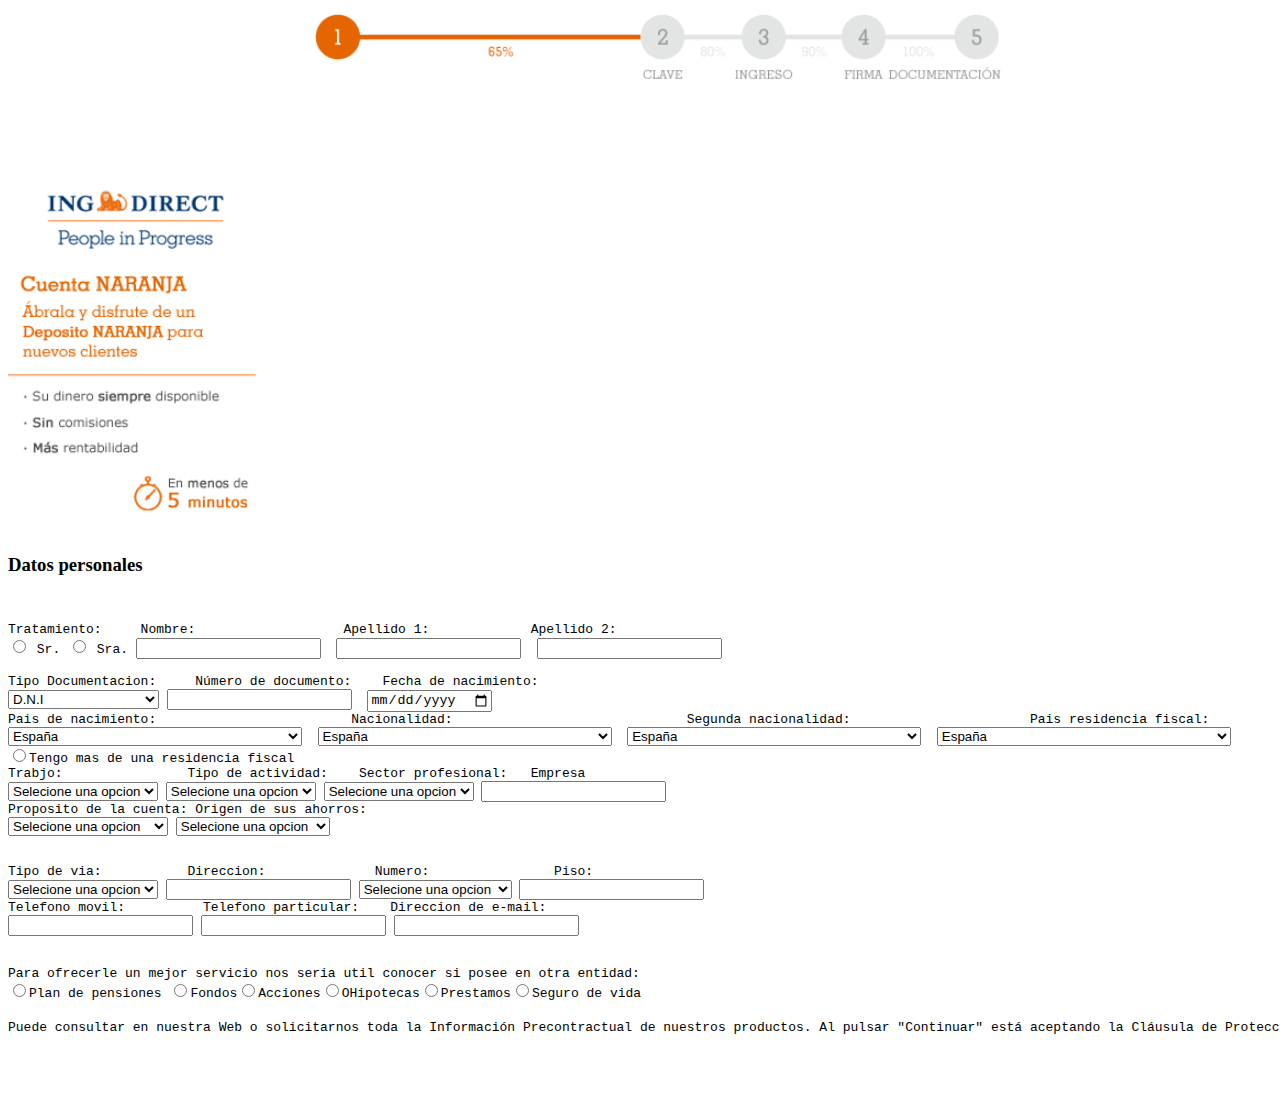
==== index.html @ 744a2631 "Sin css acabada" ====
<!DOCTYPE html>
<html lang="es">
<head>
    <meta charset="UTF-8">
    <meta name="viewport" content="width=device-width, initial-scale=1.0">
    <meta http-equiv="X-UA-Compatible" content="ie=edge">
    <title>ING Direct</title>
</head>
<body>
    <header>
        <center><img src="img\header.PNG" alt="Progreso de pasos"></center>
    </header>
    <nav>
       <a href="https://www.ing.es/"> <img src="img\nav.PNG" alt="Informacion ING"></a>
    </nav>
    <main>
        <h3>Datos personales</h3>
        <pre>
        <p>Tratamiento:     Nombre:                   Apellido 1:             Apellido 2: 
<input type="radio" name="hm" value="h" required> Sr. <input type="radio" name="hm" value="m"> Sra. <input type="text" name="nombre" required>  <input type="text" name="apellido1" required>  <input type="text" name="apellido2" required>
     
Tipo Documentacion:     Número de documento:    Fecha de nacimiento:
<select name="menu" required>
<option value="0">D.N.I</option>
<option value="1">Tarj. Residencia/N.I.E</option>
</select> <input type="number" name="numero" required>  <input type="date" name="fecha" required>
Pais de nacimiento:                         Nacionalidad:                              Segunda nacionalidad:                       Pais residencia fiscal:
<select name="pais de nacimiento">
        <option value="AFG">Afganistán</option>                        
        <option value="ALB">Albania</option>                        
        <option value="DEU">Alemania</option>                        
        <option value="AND">Andorra</option>                        
        <option value="AGO">Angola</option>                        
        <option value="AIA">Anguila</option>                        
        <option value="ATA">Antártida</option>                        
        <option value="ATG">Antigua y Barbuda</option>                        
        <option value="SAU">Arabia Saudita</option>                        
        <option value="DZA">Argelia</option>                        
        <option value="ARG">Argentina</option>                        
        <option value="ARM">Armenia</option>                        
        <option value="ABW">Aruba</option>                        
        <option value="AUS">Australia</option>                        
        <option value="AUT">Austria</option>                        
        <option value="AZE">Azerbaiyán</option>                        
        <option value="BHS">Bahamas</option>                        
        <option value="BGD">Bangladés</option>                        
        <option value="BRB">Barbados</option>                        
        <option value="BHR">Baréin</option>                        
        <option value="BEL">Bélgica</option>                        
        <option value="BLZ">Belice</option>                        
        <option value="BEN">Benín</option>                        
        <option value="BMU">Bermudas</option>                        
        <option value="BLR">Bielorrusia</option>                        
        <option value="BOL">Bolivia</option>                        
        <option value="BES">Bonaire</option>                        
        <option value="BIH">Bosnia y Herzegovina</option>                        
        <option value="BWA">Botsuana</option>                        
        <option value="BRA">Brasil</option>                        
        <option value="BRN">Brunéi Darussalam</option>                        
        <option value="BGR">Bulgaria</option>                        
        <option value="BFA">Burkina Faso</option>                        
        <option value="BDI">Burundi</option>                        
        <option value="BTN">Bután</option>                        
        <option value="CPV">Cabo Verde</option>                        
        <option value="KHM">Camboya</option>                        
        <option value="CMR">Camerún</option>                        
        <option value="CAN">Canadá</option>                        
        <option value="QAT">Catar</option>                        
        <option value="TCD">Chad</option>                        
        <option value="CHL">Chile</option>                        
        <option value="CHN">China</option>                        
        <option value="CYP">Chipre</option>                        
        <option value="COL">Colombia</option>                        
        <option value="COM">Comoras</option>                        
        <option value="COG">Congo</option>                        
        <option value="KOR">Corea</option>                        
        <option value="CIV">Costa de Marfil</option>                        
        <option value="CRI">Costa Rica</option>                        
        <option value="HRV">Croacia</option>                        
        <option value="CUB">Cuba</option>                        
        <option value="CUW">Curaçao</option>                        
        <option value="DNK">Dinamarca</option>                        
        <option value="DMA">Dominica</option>                        
        <option value="ECU">Ecuador</option>                        
        <option value="EGY">Egipto</option>                        
        <option value="SLV">El Salvador</option>                        
        <option value="ARE">Emiratos Árabes Unidos</option>                        
        <option value="ERI">Eritrea</option>                        
        <option value="SVK">Eslovaquia</option>                        
        <option value="SVN">Eslovenia</option>                        
        <option value="ESP" selected>España</option>                        
        <option value="USA">Estados Unidos</option>                        
        <option value="EST">Estonia</option>                        
        <option value="ETH">Etiopía</option>                        
        <option value="PHL">Filipinas</option>                        
        <option value="FIN">Finlandia</option>                        
        <option value="FJI">Fiyi</option>                        
        <option value="FRA">Francia</option>                        
        <option value="GAB">Gabón</option>                        
        <option value="GMB">Gambia</option>                        
        <option value="GEO">Georgia</option>                        
        <option value="SGS">Georgia del sur y las islas sandwich del sur</option>                        
        <option value="GHA">Ghana</option>                        
        <option value="GIB">Gibraltar</option>                        
        <option value="GRD">Granada</option>                        
        <option value="GRC">Grecia</option>                        
        <option value="GRL">Groenlandia</option>                        
        <option value="GLP">Guadalupe</option>                        
        <option value="GUM">Guam</option>                        
        <option value="GTM">Guatemala</option>                        
        <option value="GUF">Guayana Francesa</option>                        
        <option value="GGY">Guernsey</option>                        
        <option value="GIN">Guinea</option>                        
        <option value="GNB">Guinea-Bisáu</option>                        
        <option value="GNQ">Guinea Ecuatorial</option>                        
        <option value="GUY">Guyana</option>                        
        <option value="HTI">Haití</option>                        
        <option value="HND">Honduras</option>                        
        <option value="HKG">Hong Kong</option>                        
        <option value="HUN">Hungría</option>                        
        <option value="IND">India</option>                        
        <option value="IDN">Indonesia</option>                        
        <option value="IRQ">Irak</option>                        
        <option value="IRN">Irán</option>                        
        <option value="IRL">Irlanda</option>                        
        <option value="BVT">Isla Bouvet</option>                        
        <option value="IMN">Isla de Man</option>                        
        <option value="CXR">Isla de Navidad</option>                        
        <option value="HMD">Isla Heard e Islas McDonald</option>                        
        <option value="ISL">Islandia</option>                        
        <option value="NFK">Isla Norfolk</option>                        
        <option value="CYM">Islas Caimán</option>                        
        <option value="CCK">Islas Cocos</option>                        
        <option value="COK">Islas Cook</option>                        
        <option value="UMI">Islas de Ultramar Menores de Estados Unidos</option>                        
        <option value="FRO">Islas Feroe</option>                        
        <option value="FLK">Islas Malvinas</option>                        
        <option value="MNP">Islas Marianas del Norte</option>                        
        <option value="MHL">Islas Marshall</option>                        
        <option value="SLB">Islas Salomón</option>                        
        <option value="TCA">Islas Turcas y Caicos</option>                        
        <option value="VIR">Islas Vírgenes</option>                        
        <option value="ISR">Israel</option>                        
        <option value="ITA">Italia</option>                        
        <option value="JAM">Jamaica</option>                        
        <option value="JPN">Japón</option>                        
        <option value="JEY">Jersey</option>                        
        <option value="JOR">Jordania</option>                        
        <option value="KAZ">Kazajistán</option>                        
        <option value="KEN">Kenia</option>                        
        <option value="KGZ">Kirguistán</option>                        
        <option value="KIR">Kiribati</option>                        
        <option value="KWT">Kuwait</option>                        
        <option value="LAO">Lao</option>                        
        <option value="LSO">Lesoto</option>                        
        <option value="LVA">Letonia</option>                        
        <option value="LBN">Líbano</option>                        
        <option value="LBR">Liberia</option>                        
        <option value="LBY">Libia</option>                        
        <option value="LIE">Liechtenstein</option>                        
        <option value="LTU">Lituania</option>                        
        <option value="LUX">Luxemburgo</option>                        
        <option value="MAC">Macao</option>                        
        <option value="MKD">Macedonia</option>                        
        <option value="MDG">Madagascar</option>                        
        <option value="MYS">Malasia</option>                        
        <option value="MWI">Malaui</option>                        
        <option value="MDV">Maldivas</option>                        
        <option value="MLI">Malí</option>                        
        <option value="MLT">Malta</option>                        
        <option value="MAR">Marruecos</option>                        
        <option value="MTQ">Martinica</option>                        
        <option value="MUS">Mauricio</option>                        
        <option value="MRT">Mauritania</option>                        
        <option value="MYT">Mayotte</option>                        
        <option value="MEX">México</option>                        
        <option value="FSM">Micronesia</option>                        
        <option value="MDA">Moldavia</option>                        
        <option value="MCO">Mónaco</option>                        
        <option value="MNG">Mongolia</option>                        
        <option value="MNE">Montenegro</option>                        
        <option value="MSR">Montserrat</option>                        
        <option value="MOZ">Mozambique</option>                        
        <option value="MMR">Myanmar</option>                        
        <option value="NAM">Namibia</option>                        
        <option value="NRU">Nauru</option>                        
        <option value="NPL">Nepal</option>                        
        <option value="NIC">Nicaragua</option>                        
        <option value="NER">Níger</option>                        
        <option value="NGA">Nigeria</option>                        
        <option value="NIU">Niue</option>                        
        <option value="NOR">Noruega</option>                        
        <option value="NCL">Nueva Caledonia</option>                        
        <option value="NZL">Nueva Zelanda</option>                        
        <option value="OMN">Omán</option>                        
        <option value="NLD">Países Bajos</option>                        
        <option value="PAK">Pakistán</option>                        
        <option value="PLW">Palaos</option>                        
        <option value="PSE">Palestina, Estado de</option>                        
        <option value="PAN">Panamá</option>                        
        <option value="PNG">Papúa Nueva Guinea</option>                        
        <option value="PRY">Paraguay</option>                        
        <option value="PER">Perú</option>                        
        <option value="PCN">Pitcairn</option>                        
        <option value="PYF">Polinesia Francesa</option>                        
        <option value="POL">Polonia</option>                        
        <option value="PRT">Portugal</option>                        
        <option value="PRI">Puerto Rico</option>                        
        <option value="GBR">Reino Unido</option>                        
        <option value="CAF">República Centroafricana</option>                        
        <option value="CZE">República Checa</option>                        
        <option value="DOM">República Dominicana</option>                        
        <option value="REU">Reunión</option>                        
        <option value="RWA">Ruanda</option>                        
        <option value="ROU">Rumania</option>                        
        <option value="RUS">Rusia</option>                        
        <option value="ESH">Sahara Occidental</option>                        
        <option value="WSM">Samoa</option>                        
        <option value="ASM">Samoa Americana</option>                        
        <option value="BLM">San Bartolomé</option>                        
        <option value="KNA">San Cristóbal y Nieves</option>                        
        <option value="SMR">San Marino</option>                        
        <option value="MAF">San Martín</option>                        
        <option value="SPM">San Pedro y Miquelón</option>                        
        <option value="SHN">Santa Helena</option>                        
        <option value="LCA">Santa Lucía</option>                        
        <option value="STP">Santo Tomé y Príncipe</option>                        
        <option value="VCT">San Vicente y las Granadinas</option>                        
        <option value="SEN">Senegal</option>                        
        <option value="SRB">Serbia</option>                        
        <option value="SYC">Seychelles</option>                        
        <option value="SLE">Sierra leona</option>                        
        <option value="SGP">Singapur</option>                        
        <option value="SXM">Sint Maarten</option>                        
        <option value="SYR">Siria</option>                        
        <option value="SOM">Somalia</option>                        
        <option value="LKA">Sri Lanka</option>                        
        <option value="SWZ">Suazilandia</option>                        
        <option value="ZAF">Sudáfrica</option>                        
        <option value="SDN">Sudán</option>                        
        <option value="SSD">Sudán del Sur</option>                        
        <option value="SWE">Suecia</option>                        
        <option value="CHE">Suiza</option>                        
        <option value="SUR">Surinam</option>                        
        <option value="SJM">Svalbard y Jan Mayen</option>                        
        <option value="THA">Tailandia</option>                        
        <option value="TWN">Taiwán</option>                        
        <option value="TZA">Tanzania</option>                        
        <option value="TJK">Tayikistán</option>                        
        <option value="IOT">Territorio Británico del Océano Índico</option>                        
        <option value="ATF">Territorios Australes Franceses</option>                        
        <option value="TLS">Timor-Leste</option>                        
        <option value="TGO">Togo</option>                        
        <option value="TKL">Tokelau</option>                        
        <option value="TON">Tonga</option>                        
        <option value="TTO">Trinidad y Tobago</option>                        
        <option value="TUN">Túnez</option>                        
        <option value="TKM">Turkmenistán</option>                        
        <option value="TUR">Turquía</option>                        
        <option value="TUV">Tuvalu</option>                        
        <option value="UKR">Ucrania</option>                        
        <option value="UGA">Uganda</option>                        
        <option value="URY">Uruguay</option>                        
        <option value="UZB">Uzbekistán</option>                        
        <option value="VUT">Vanuatu</option>                        
        <option value="VEN">Venezuela</option>                        
        <option value="VNM">Vietnam</option>                        
        <option value="WLF">Wallis y Futuna</option>                        
        <option value="YEM">Yemen</option>                        
        <option value="DJI">Yibuti</option>                        
        <option value="ZMB">Zambia</option>                        
        <option value="ZWE">Zimbabue</option>                  
      </select>  <select name="nacionalidad">
            <option value="">Seleccioná un pais</option>
            <option value="AFG">Afganistán</option>                        
            <option value="ALB">Albania</option>                        
            <option value="DEU">Alemania</option>                        
            <option value="AND">Andorra</option>                        
            <option value="AGO">Angola</option>                        
            <option value="AIA">Anguila</option>                        
            <option value="ATA">Antártida</option>                        
            <option value="ATG">Antigua y Barbuda</option>                        
            <option value="SAU">Arabia Saudita</option>                        
            <option value="DZA">Argelia</option>                        
            <option value="ARG">Argentina</option>                        
            <option value="ARM">Armenia</option>                        
            <option value="ABW">Aruba</option>                        
            <option value="AUS">Australia</option>                        
            <option value="AUT">Austria</option>                        
            <option value="AZE">Azerbaiyán</option>                        
            <option value="BHS">Bahamas</option>                        
            <option value="BGD">Bangladés</option>                        
            <option value="BRB">Barbados</option>                        
            <option value="BHR">Baréin</option>                        
            <option value="BEL">Bélgica</option>                        
            <option value="BLZ">Belice</option>                        
            <option value="BEN">Benín</option>                        
            <option value="BMU">Bermudas</option>                        
            <option value="BLR">Bielorrusia</option>                        
            <option value="BOL">Bolivia</option>                        
            <option value="BES">Bonaire</option>                        
            <option value="BIH">Bosnia y Herzegovina</option>                        
            <option value="BWA">Botsuana</option>                        
            <option value="BRA">Brasil</option>                        
            <option value="BRN">Brunéi Darussalam</option>                        
            <option value="BGR">Bulgaria</option>                        
            <option value="BFA">Burkina Faso</option>                        
            <option value="BDI">Burundi</option>                        
            <option value="BTN">Bután</option>                        
            <option value="CPV">Cabo Verde</option>                        
            <option value="KHM">Camboya</option>                        
            <option value="CMR">Camerún</option>                        
            <option value="CAN">Canadá</option>                        
            <option value="QAT">Catar</option>                        
            <option value="TCD">Chad</option>                        
            <option value="CHL">Chile</option>                        
            <option value="CHN">China</option>                        
            <option value="CYP">Chipre</option>                        
            <option value="COL">Colombia</option>                        
            <option value="COM">Comoras</option>                        
            <option value="COG">Congo</option>                        
            <option value="KOR">Corea</option>                        
            <option value="CIV">Costa de Marfil</option>                        
            <option value="CRI">Costa Rica</option>                        
            <option value="HRV">Croacia</option>                        
            <option value="CUB">Cuba</option>                        
            <option value="CUW">Curaçao</option>                        
            <option value="DNK">Dinamarca</option>                        
            <option value="DMA">Dominica</option>                        
            <option value="ECU">Ecuador</option>                        
            <option value="EGY">Egipto</option>                        
            <option value="SLV">El Salvador</option>                        
            <option value="ARE">Emiratos Árabes Unidos</option>                        
            <option value="ERI">Eritrea</option>                        
            <option value="SVK">Eslovaquia</option>                        
            <option value="SVN">Eslovenia</option>                        
            <option value="ESP" selected>España</option>                        
            <option value="USA">Estados Unidos</option>                        
            <option value="EST">Estonia</option>                        
            <option value="ETH">Etiopía</option>                        
            <option value="PHL">Filipinas</option>                        
            <option value="FIN">Finlandia</option>                        
            <option value="FJI">Fiyi</option>                        
            <option value="FRA">Francia</option>                        
            <option value="GAB">Gabón</option>                        
            <option value="GMB">Gambia</option>                        
            <option value="GEO">Georgia</option>                        
            <option value="SGS">Georgia del sur y las islas sandwich del sur</option>                        
            <option value="GHA">Ghana</option>                        
            <option value="GIB">Gibraltar</option>                        
            <option value="GRD">Granada</option>                        
            <option value="GRC">Grecia</option>                        
            <option value="GRL">Groenlandia</option>                        
            <option value="GLP">Guadalupe</option>                        
            <option value="GUM">Guam</option>                        
            <option value="GTM">Guatemala</option>                        
            <option value="GUF">Guayana Francesa</option>                        
            <option value="GGY">Guernsey</option>                        
            <option value="GIN">Guinea</option>                        
            <option value="GNB">Guinea-Bisáu</option>                        
            <option value="GNQ">Guinea Ecuatorial</option>                        
            <option value="GUY">Guyana</option>                        
            <option value="HTI">Haití</option>                        
            <option value="HND">Honduras</option>                        
            <option value="HKG">Hong Kong</option>                        
            <option value="HUN">Hungría</option>                        
            <option value="IND">India</option>                        
            <option value="IDN">Indonesia</option>                        
            <option value="IRQ">Irak</option>                        
            <option value="IRN">Irán</option>                        
            <option value="IRL">Irlanda</option>                        
            <option value="BVT">Isla Bouvet</option>                        
            <option value="IMN">Isla de Man</option>                        
            <option value="CXR">Isla de Navidad</option>                        
            <option value="HMD">Isla Heard e Islas McDonald</option>                        
            <option value="ISL">Islandia</option>                        
            <option value="NFK">Isla Norfolk</option>                        
            <option value="CYM">Islas Caimán</option>                        
            <option value="CCK">Islas Cocos</option>                        
            <option value="COK">Islas Cook</option>                        
            <option value="UMI">Islas de Ultramar Menores de Estados Unidos</option>                        
            <option value="FRO">Islas Feroe</option>                        
            <option value="FLK">Islas Malvinas</option>                        
            <option value="MNP">Islas Marianas del Norte</option>                        
            <option value="MHL">Islas Marshall</option>                        
            <option value="SLB">Islas Salomón</option>                        
            <option value="TCA">Islas Turcas y Caicos</option>                        
            <option value="VIR">Islas Vírgenes</option>                        
            <option value="ISR">Israel</option>                        
            <option value="ITA">Italia</option>                        
            <option value="JAM">Jamaica</option>                        
            <option value="JPN">Japón</option>                        
            <option value="JEY">Jersey</option>                        
            <option value="JOR">Jordania</option>                        
            <option value="KAZ">Kazajistán</option>                        
            <option value="KEN">Kenia</option>                        
            <option value="KGZ">Kirguistán</option>                        
            <option value="KIR">Kiribati</option>                        
            <option value="KWT">Kuwait</option>                        
            <option value="LAO">Lao</option>                        
            <option value="LSO">Lesoto</option>                        
            <option value="LVA">Letonia</option>                        
            <option value="LBN">Líbano</option>                        
            <option value="LBR">Liberia</option>                        
            <option value="LBY">Libia</option>                        
            <option value="LIE">Liechtenstein</option>                        
            <option value="LTU">Lituania</option>                        
            <option value="LUX">Luxemburgo</option>                        
            <option value="MAC">Macao</option>                        
            <option value="MKD">Macedonia</option>                        
            <option value="MDG">Madagascar</option>                        
            <option value="MYS">Malasia</option>                        
            <option value="MWI">Malaui</option>                        
            <option value="MDV">Maldivas</option>                        
            <option value="MLI">Malí</option>                        
            <option value="MLT">Malta</option>                        
            <option value="MAR">Marruecos</option>                        
            <option value="MTQ">Martinica</option>                        
            <option value="MUS">Mauricio</option>                        
            <option value="MRT">Mauritania</option>                        
            <option value="MYT">Mayotte</option>                        
            <option value="MEX">México</option>                        
            <option value="FSM">Micronesia</option>                        
            <option value="MDA">Moldavia</option>                        
            <option value="MCO">Mónaco</option>                        
            <option value="MNG">Mongolia</option>                        
            <option value="MNE">Montenegro</option>                        
            <option value="MSR">Montserrat</option>                        
            <option value="MOZ">Mozambique</option>                        
            <option value="MMR">Myanmar</option>                        
            <option value="NAM">Namibia</option>                        
            <option value="NRU">Nauru</option>                        
            <option value="NPL">Nepal</option>                        
            <option value="NIC">Nicaragua</option>                        
            <option value="NER">Níger</option>                        
            <option value="NGA">Nigeria</option>                        
            <option value="NIU">Niue</option>                        
            <option value="NOR">Noruega</option>                        
            <option value="NCL">Nueva Caledonia</option>                        
            <option value="NZL">Nueva Zelanda</option>                        
            <option value="OMN">Omán</option>                        
            <option value="NLD">Países Bajos</option>                        
            <option value="PAK">Pakistán</option>                        
            <option value="PLW">Palaos</option>                        
            <option value="PSE">Palestina, Estado de</option>                        
            <option value="PAN">Panamá</option>                        
            <option value="PNG">Papúa Nueva Guinea</option>                        
            <option value="PRY">Paraguay</option>                        
            <option value="PER">Perú</option>                        
            <option value="PCN">Pitcairn</option>                        
            <option value="PYF">Polinesia Francesa</option>                        
            <option value="POL">Polonia</option>                        
            <option value="PRT">Portugal</option>                        
            <option value="PRI">Puerto Rico</option>                        
            <option value="GBR">Reino Unido</option>                        
            <option value="CAF">República Centroafricana</option>                        
            <option value="CZE">República Checa</option>                        
            <option value="DOM">República Dominicana</option>                        
            <option value="REU">Reunión</option>                        
            <option value="RWA">Ruanda</option>                        
            <option value="ROU">Rumania</option>                        
            <option value="RUS">Rusia</option>                        
            <option value="ESH">Sahara Occidental</option>                        
            <option value="WSM">Samoa</option>                        
            <option value="ASM">Samoa Americana</option>                        
            <option value="BLM">San Bartolomé</option>                        
            <option value="KNA">San Cristóbal y Nieves</option>                        
            <option value="SMR">San Marino</option>                        
            <option value="MAF">San Martín</option>                        
            <option value="SPM">San Pedro y Miquelón</option>                        
            <option value="SHN">Santa Helena</option>                        
            <option value="LCA">Santa Lucía</option>                        
            <option value="STP">Santo Tomé y Príncipe</option>                        
            <option value="VCT">San Vicente y las Granadinas</option>                        
            <option value="SEN">Senegal</option>                        
            <option value="SRB">Serbia</option>                        
            <option value="SYC">Seychelles</option>                        
            <option value="SLE">Sierra leona</option>                        
            <option value="SGP">Singapur</option>                        
            <option value="SXM">Sint Maarten</option>                        
            <option value="SYR">Siria</option>                        
            <option value="SOM">Somalia</option>                        
            <option value="LKA">Sri Lanka</option>                        
            <option value="SWZ">Suazilandia</option>                        
            <option value="ZAF">Sudáfrica</option>                        
            <option value="SDN">Sudán</option>                        
            <option value="SSD">Sudán del Sur</option>                        
            <option value="SWE">Suecia</option>                        
            <option value="CHE">Suiza</option>                        
            <option value="SUR">Surinam</option>                        
            <option value="SJM">Svalbard y Jan Mayen</option>                        
            <option value="THA">Tailandia</option>                        
            <option value="TWN">Taiwán</option>                        
            <option value="TZA">Tanzania</option>                        
            <option value="TJK">Tayikistán</option>                        
            <option value="IOT">Territorio Británico del Océano Índico</option>                        
            <option value="ATF">Territorios Australes Franceses</option>                        
            <option value="TLS">Timor-Leste</option>                        
            <option value="TGO">Togo</option>                        
            <option value="TKL">Tokelau</option>                        
            <option value="TON">Tonga</option>                        
            <option value="TTO">Trinidad y Tobago</option>                        
            <option value="TUN">Túnez</option>                        
            <option value="TKM">Turkmenistán</option>                        
            <option value="TUR">Turquía</option>                        
            <option value="TUV">Tuvalu</option>                        
            <option value="UKR">Ucrania</option>                        
            <option value="UGA">Uganda</option>                        
            <option value="URY">Uruguay</option>                        
            <option value="UZB">Uzbekistán</option>                        
            <option value="VUT">Vanuatu</option>                        
            <option value="VEN">Venezuela</option>                        
            <option value="VNM">Vietnam</option>                        
            <option value="WLF">Wallis y Futuna</option>                        
            <option value="YEM">Yemen</option>                        
            <option value="DJI">Yibuti</option>                        
            <option value="ZMB">Zambia</option>                        
            <option value="ZWE">Zimbabue</option>                  
          </select>  <select name="2nacionalidad">
                <option value="">Seleccioná un pais</option>
                <option value="AFG">Afganistán</option>                        
                <option value="ALB">Albania</option>                        
                <option value="DEU">Alemania</option>                        
                <option value="AND">Andorra</option>                        
                <option value="AGO">Angola</option>                        
                <option value="AIA">Anguila</option>                        
                <option value="ATA">Antártida</option>                        
                <option value="ATG">Antigua y Barbuda</option>                        
                <option value="SAU">Arabia Saudita</option>                        
                <option value="DZA">Argelia</option>                        
                <option value="ARG" selected>Argentina</option>                        
                <option value="ARM">Armenia</option>                        
                <option value="ABW">Aruba</option>                        
                <option value="AUS">Australia</option>                        
                <option value="AUT">Austria</option>                        
                <option value="AZE">Azerbaiyán</option>                        
                <option value="BHS">Bahamas</option>                        
                <option value="BGD">Bangladés</option>                        
                <option value="BRB">Barbados</option>                        
                <option value="BHR">Baréin</option>                        
                <option value="BEL">Bélgica</option>                        
                <option value="BLZ">Belice</option>                        
                <option value="BEN">Benín</option>                        
                <option value="BMU">Bermudas</option>                        
                <option value="BLR">Bielorrusia</option>                        
                <option value="BOL">Bolivia</option>                        
                <option value="BES">Bonaire</option>                        
                <option value="BIH">Bosnia y Herzegovina</option>                        
                <option value="BWA">Botsuana</option>                        
                <option value="BRA">Brasil</option>                        
                <option value="BRN">Brunéi Darussalam</option>                        
                <option value="BGR">Bulgaria</option>                        
                <option value="BFA">Burkina Faso</option>                        
                <option value="BDI">Burundi</option>                        
                <option value="BTN">Bután</option>                        
                <option value="CPV">Cabo Verde</option>                        
                <option value="KHM">Camboya</option>                        
                <option value="CMR">Camerún</option>                        
                <option value="CAN">Canadá</option>                        
                <option value="QAT">Catar</option>                        
                <option value="TCD">Chad</option>                        
                <option value="CHL">Chile</option>                        
                <option value="CHN">China</option>                        
                <option value="CYP">Chipre</option>                        
                <option value="COL">Colombia</option>                        
                <option value="COM">Comoras</option>                        
                <option value="COG">Congo</option>                        
                <option value="KOR">Corea</option>                        
                <option value="CIV">Costa de Marfil</option>                        
                <option value="CRI">Costa Rica</option>                        
                <option value="HRV">Croacia</option>                        
                <option value="CUB">Cuba</option>                        
                <option value="CUW">Curaçao</option>                        
                <option value="DNK">Dinamarca</option>                        
                <option value="DMA">Dominica</option>                        
                <option value="ECU">Ecuador</option>                        
                <option value="EGY">Egipto</option>                        
                <option value="SLV">El Salvador</option>                        
                <option value="ARE">Emiratos Árabes Unidos</option>                        
                <option value="ERI">Eritrea</option>                        
                <option value="SVK">Eslovaquia</option>                        
                <option value="SVN">Eslovenia</option>                        
                <option value="ESP" selected>España</option>                        
                <option value="USA">Estados Unidos</option>                        
                <option value="EST">Estonia</option>                        
                <option value="ETH">Etiopía</option>                        
                <option value="PHL">Filipinas</option>                        
                <option value="FIN">Finlandia</option>                        
                <option value="FJI">Fiyi</option>                        
                <option value="FRA">Francia</option>                        
                <option value="GAB">Gabón</option>                        
                <option value="GMB">Gambia</option>                        
                <option value="GEO">Georgia</option>                        
                <option value="SGS">Georgia del sur y las islas sandwich del sur</option>                        
                <option value="GHA">Ghana</option>                        
                <option value="GIB">Gibraltar</option>                        
                <option value="GRD">Granada</option>                        
                <option value="GRC">Grecia</option>                        
                <option value="GRL">Groenlandia</option>                        
                <option value="GLP">Guadalupe</option>                        
                <option value="GUM">Guam</option>                        
                <option value="GTM">Guatemala</option>                        
                <option value="GUF">Guayana Francesa</option>                        
                <option value="GGY">Guernsey</option>                        
                <option value="GIN">Guinea</option>                        
                <option value="GNB">Guinea-Bisáu</option>                        
                <option value="GNQ">Guinea Ecuatorial</option>                        
                <option value="GUY">Guyana</option>                        
                <option value="HTI">Haití</option>                        
                <option value="HND">Honduras</option>                        
                <option value="HKG">Hong Kong</option>                        
                <option value="HUN">Hungría</option>                        
                <option value="IND">India</option>                        
                <option value="IDN">Indonesia</option>                        
                <option value="IRQ">Irak</option>                        
                <option value="IRN">Irán</option>                        
                <option value="IRL">Irlanda</option>                        
                <option value="BVT">Isla Bouvet</option>                        
                <option value="IMN">Isla de Man</option>                        
                <option value="CXR">Isla de Navidad</option>                        
                <option value="HMD">Isla Heard e Islas McDonald</option>                        
                <option value="ISL">Islandia</option>                        
                <option value="NFK">Isla Norfolk</option>                        
                <option value="CYM">Islas Caimán</option>                        
                <option value="CCK">Islas Cocos</option>                        
                <option value="COK">Islas Cook</option>                        
                <option value="UMI">Islas de Ultramar Menores de Estados Unidos</option>                        
                <option value="FRO">Islas Feroe</option>                        
                <option value="FLK">Islas Malvinas</option>                        
                <option value="MNP">Islas Marianas del Norte</option>                        
                <option value="MHL">Islas Marshall</option>                        
                <option value="SLB">Islas Salomón</option>                        
                <option value="TCA">Islas Turcas y Caicos</option>                        
                <option value="VIR">Islas Vírgenes</option>                        
                <option value="ISR">Israel</option>                        
                <option value="ITA">Italia</option>                        
                <option value="JAM">Jamaica</option>                        
                <option value="JPN">Japón</option>                        
                <option value="JEY">Jersey</option>                        
                <option value="JOR">Jordania</option>                        
                <option value="KAZ">Kazajistán</option>                        
                <option value="KEN">Kenia</option>                        
                <option value="KGZ">Kirguistán</option>                        
                <option value="KIR">Kiribati</option>                        
                <option value="KWT">Kuwait</option>                        
                <option value="LAO">Lao</option>                        
                <option value="LSO">Lesoto</option>                        
                <option value="LVA">Letonia</option>                        
                <option value="LBN">Líbano</option>                        
                <option value="LBR">Liberia</option>                        
                <option value="LBY">Libia</option>                        
                <option value="LIE">Liechtenstein</option>                        
                <option value="LTU">Lituania</option>                        
                <option value="LUX">Luxemburgo</option>                        
                <option value="MAC">Macao</option>                        
                <option value="MKD">Macedonia</option>                        
                <option value="MDG">Madagascar</option>                        
                <option value="MYS">Malasia</option>                        
                <option value="MWI">Malaui</option>                        
                <option value="MDV">Maldivas</option>                        
                <option value="MLI">Malí</option>                        
                <option value="MLT">Malta</option>                        
                <option value="MAR">Marruecos</option>                        
                <option value="MTQ">Martinica</option>                        
                <option value="MUS">Mauricio</option>                        
                <option value="MRT">Mauritania</option>                        
                <option value="MYT">Mayotte</option>                        
                <option value="MEX">México</option>                        
                <option value="FSM">Micronesia</option>                        
                <option value="MDA">Moldavia</option>                        
                <option value="MCO">Mónaco</option>                        
                <option value="MNG">Mongolia</option>                        
                <option value="MNE">Montenegro</option>                        
                <option value="MSR">Montserrat</option>                        
                <option value="MOZ">Mozambique</option>                        
                <option value="MMR">Myanmar</option>                        
                <option value="NAM">Namibia</option>                        
                <option value="NRU">Nauru</option>                        
                <option value="NPL">Nepal</option>                        
                <option value="NIC">Nicaragua</option>                        
                <option value="NER">Níger</option>                        
                <option value="NGA">Nigeria</option>                        
                <option value="NIU">Niue</option>                        
                <option value="NOR">Noruega</option>                        
                <option value="NCL">Nueva Caledonia</option>                        
                <option value="NZL">Nueva Zelanda</option>                        
                <option value="OMN">Omán</option>                        
                <option value="NLD">Países Bajos</option>                        
                <option value="PAK">Pakistán</option>                        
                <option value="PLW">Palaos</option>                        
                <option value="PSE">Palestina, Estado de</option>                        
                <option value="PAN">Panamá</option>                        
                <option value="PNG">Papúa Nueva Guinea</option>                        
                <option value="PRY">Paraguay</option>                        
                <option value="PER">Perú</option>                        
                <option value="PCN">Pitcairn</option>                        
                <option value="PYF">Polinesia Francesa</option>                        
                <option value="POL">Polonia</option>                        
                <option value="PRT">Portugal</option>                        
                <option value="PRI">Puerto Rico</option>                        
                <option value="GBR">Reino Unido</option>                        
                <option value="CAF">República Centroafricana</option>                        
                <option value="CZE">República Checa</option>                        
                <option value="DOM">República Dominicana</option>                        
                <option value="REU">Reunión</option>                        
                <option value="RWA">Ruanda</option>                        
                <option value="ROU">Rumania</option>                        
                <option value="RUS">Rusia</option>                        
                <option value="ESH">Sahara Occidental</option>                        
                <option value="WSM">Samoa</option>                        
                <option value="ASM">Samoa Americana</option>                        
                <option value="BLM">San Bartolomé</option>                        
                <option value="KNA">San Cristóbal y Nieves</option>                        
                <option value="SMR">San Marino</option>                        
                <option value="MAF">San Martín</option>                        
                <option value="SPM">San Pedro y Miquelón</option>                        
                <option value="SHN">Santa Helena</option>                        
                <option value="LCA">Santa Lucía</option>                        
                <option value="STP">Santo Tomé y Príncipe</option>                        
                <option value="VCT">San Vicente y las Granadinas</option>                        
                <option value="SEN">Senegal</option>                        
                <option value="SRB">Serbia</option>                        
                <option value="SYC">Seychelles</option>                        
                <option value="SLE">Sierra leona</option>                        
                <option value="SGP">Singapur</option>                        
                <option value="SXM">Sint Maarten</option>                        
                <option value="SYR">Siria</option>                        
                <option value="SOM">Somalia</option>                        
                <option value="LKA">Sri Lanka</option>                        
                <option value="SWZ">Suazilandia</option>                        
                <option value="ZAF">Sudáfrica</option>                        
                <option value="SDN">Sudán</option>                        
                <option value="SSD">Sudán del Sur</option>                        
                <option value="SWE">Suecia</option>                        
                <option value="CHE">Suiza</option>                        
                <option value="SUR">Surinam</option>                        
                <option value="SJM">Svalbard y Jan Mayen</option>                        
                <option value="THA">Tailandia</option>                        
                <option value="TWN">Taiwán</option>                        
                <option value="TZA">Tanzania</option>                        
                <option value="TJK">Tayikistán</option>                        
                <option value="IOT">Territorio Británico del Océano Índico</option>                        
                <option value="ATF">Territorios Australes Franceses</option>                        
                <option value="TLS">Timor-Leste</option>                        
                <option value="TGO">Togo</option>                        
                <option value="TKL">Tokelau</option>                        
                <option value="TON">Tonga</option>                        
                <option value="TTO">Trinidad y Tobago</option>                        
                <option value="TUN">Túnez</option>                        
                <option value="TKM">Turkmenistán</option>                        
                <option value="TUR">Turquía</option>                        
                <option value="TUV">Tuvalu</option>                        
                <option value="UKR">Ucrania</option>                        
                <option value="UGA">Uganda</option>                        
                <option value="URY">Uruguay</option>                        
                <option value="UZB">Uzbekistán</option>                        
                <option value="VUT">Vanuatu</option>                        
                <option value="VEN">Venezuela</option>                        
                <option value="VNM">Vietnam</option>                        
                <option value="WLF">Wallis y Futuna</option>                        
                <option value="YEM">Yemen</option>                        
                <option value="DJI">Yibuti</option>                        
                <option value="ZMB">Zambia</option>                        
                <option value="ZWE">Zimbabue</option>                  
              </select>  <select name="residencia fiscal">
                    <option value="">Seleccioná un pais</option>
                    <option value="AFG">Afganistán</option>                        
                    <option value="ALB">Albania</option>                        
                    <option value="DEU">Alemania</option>                        
                    <option value="AND">Andorra</option>                        
                    <option value="AGO">Angola</option>                        
                    <option value="AIA">Anguila</option>                        
                    <option value="ATA">Antártida</option>                        
                    <option value="ATG">Antigua y Barbuda</option>                        
                    <option value="SAU">Arabia Saudita</option>                        
                    <option value="DZA">Argelia</option>                        
                    <option value="ARG">Argentina</option>                        
                    <option value="ARM">Armenia</option>                        
                    <option value="ABW">Aruba</option>                        
                    <option value="AUS">Australia</option>                        
                    <option value="AUT">Austria</option>                        
                    <option value="AZE">Azerbaiyán</option>                        
                    <option value="BHS">Bahamas</option>                        
                    <option value="BGD">Bangladés</option>                        
                    <option value="BRB">Barbados</option>                        
                    <option value="BHR">Baréin</option>                        
                    <option value="BEL">Bélgica</option>                        
                    <option value="BLZ">Belice</option>                        
                    <option value="BEN">Benín</option>                        
                    <option value="BMU">Bermudas</option>                        
                    <option value="BLR">Bielorrusia</option>                        
                    <option value="BOL">Bolivia</option>                        
                    <option value="BES">Bonaire</option>                        
                    <option value="BIH">Bosnia y Herzegovina</option>                        
                    <option value="BWA">Botsuana</option>                        
                    <option value="BRA">Brasil</option>                        
                    <option value="BRN">Brunéi Darussalam</option>                        
                    <option value="BGR">Bulgaria</option>                        
                    <option value="BFA">Burkina Faso</option>                        
                    <option value="BDI">Burundi</option>                        
                    <option value="BTN">Bután</option>                        
                    <option value="CPV">Cabo Verde</option>                        
                    <option value="KHM">Camboya</option>                        
                    <option value="CMR">Camerún</option>                        
                    <option value="CAN">Canadá</option>                        
                    <option value="QAT">Catar</option>                        
                    <option value="TCD">Chad</option>                        
                    <option value="CHL">Chile</option>                        
                    <option value="CHN">China</option>                        
                    <option value="CYP">Chipre</option>                        
                    <option value="COL">Colombia</option>                        
                    <option value="COM">Comoras</option>                        
                    <option value="COG">Congo</option>                        
                    <option value="KOR">Corea</option>                        
                    <option value="CIV">Costa de Marfil</option>                        
                    <option value="CRI">Costa Rica</option>                        
                    <option value="HRV">Croacia</option>                        
                    <option value="CUB">Cuba</option>                        
                    <option value="CUW">Curaçao</option>                        
                    <option value="DNK">Dinamarca</option>                        
                    <option value="DMA">Dominica</option>                        
                    <option value="ECU">Ecuador</option>                        
                    <option value="EGY">Egipto</option>                        
                    <option value="SLV">El Salvador</option>                        
                    <option value="ARE">Emiratos Árabes Unidos</option>                        
                    <option value="ERI">Eritrea</option>                        
                    <option value="SVK">Eslovaquia</option>                        
                    <option value="SVN">Eslovenia</option>                        
                    <option value="ESP" selected>España</option>                        
                    <option value="USA">Estados Unidos</option>                        
                    <option value="EST">Estonia</option>                        
                    <option value="ETH">Etiopía</option>                        
                    <option value="PHL">Filipinas</option>                        
                    <option value="FIN">Finlandia</option>                        
                    <option value="FJI">Fiyi</option>                        
                    <option value="FRA">Francia</option>                        
                    <option value="GAB">Gabón</option>                        
                    <option value="GMB">Gambia</option>                        
                    <option value="GEO">Georgia</option>                        
                    <option value="SGS">Georgia del sur y las islas sandwich del sur</option>                        
                    <option value="GHA">Ghana</option>                        
                    <option value="GIB">Gibraltar</option>                        
                    <option value="GRD">Granada</option>                        
                    <option value="GRC">Grecia</option>                        
                    <option value="GRL">Groenlandia</option>                        
                    <option value="GLP">Guadalupe</option>                        
                    <option value="GUM">Guam</option>                        
                    <option value="GTM">Guatemala</option>                        
                    <option value="GUF">Guayana Francesa</option>                        
                    <option value="GGY">Guernsey</option>                        
                    <option value="GIN">Guinea</option>                        
                    <option value="GNB">Guinea-Bisáu</option>                        
                    <option value="GNQ">Guinea Ecuatorial</option>                        
                    <option value="GUY">Guyana</option>                        
                    <option value="HTI">Haití</option>                        
                    <option value="HND">Honduras</option>                        
                    <option value="HKG">Hong Kong</option>                        
                    <option value="HUN">Hungría</option>                        
                    <option value="IND">India</option>                        
                    <option value="IDN">Indonesia</option>                        
                    <option value="IRQ">Irak</option>                        
                    <option value="IRN">Irán</option>                        
                    <option value="IRL">Irlanda</option>                        
                    <option value="BVT">Isla Bouvet</option>                        
                    <option value="IMN">Isla de Man</option>                        
                    <option value="CXR">Isla de Navidad</option>                        
                    <option value="HMD">Isla Heard e Islas McDonald</option>                        
                    <option value="ISL">Islandia</option>                        
                    <option value="NFK">Isla Norfolk</option>                        
                    <option value="CYM">Islas Caimán</option>                        
                    <option value="CCK">Islas Cocos</option>                        
                    <option value="COK">Islas Cook</option>                        
                    <option value="UMI">Islas de Ultramar Menores de Estados Unidos</option>                        
                    <option value="FRO">Islas Feroe</option>                        
                    <option value="FLK">Islas Malvinas</option>                        
                    <option value="MNP">Islas Marianas del Norte</option>                        
                    <option value="MHL">Islas Marshall</option>                        
                    <option value="SLB">Islas Salomón</option>                        
                    <option value="TCA">Islas Turcas y Caicos</option>                        
                    <option value="VIR">Islas Vírgenes</option>                        
                    <option value="ISR">Israel</option>                        
                    <option value="ITA">Italia</option>                        
                    <option value="JAM">Jamaica</option>                        
                    <option value="JPN">Japón</option>                        
                    <option value="JEY">Jersey</option>                        
                    <option value="JOR">Jordania</option>                        
                    <option value="KAZ">Kazajistán</option>                        
                    <option value="KEN">Kenia</option>                        
                    <option value="KGZ">Kirguistán</option>                        
                    <option value="KIR">Kiribati</option>                        
                    <option value="KWT">Kuwait</option>                        
                    <option value="LAO">Lao</option>                        
                    <option value="LSO">Lesoto</option>                        
                    <option value="LVA">Letonia</option>                        
                    <option value="LBN">Líbano</option>                        
                    <option value="LBR">Liberia</option>                        
                    <option value="LBY">Libia</option>                        
                    <option value="LIE">Liechtenstein</option>                        
                    <option value="LTU">Lituania</option>                        
                    <option value="LUX">Luxemburgo</option>                        
                    <option value="MAC">Macao</option>                        
                    <option value="MKD">Macedonia</option>                        
                    <option value="MDG">Madagascar</option>                        
                    <option value="MYS">Malasia</option>                        
                    <option value="MWI">Malaui</option>                        
                    <option value="MDV">Maldivas</option>                        
                    <option value="MLI">Malí</option>                        
                    <option value="MLT">Malta</option>                        
                    <option value="MAR">Marruecos</option>                        
                    <option value="MTQ">Martinica</option>                        
                    <option value="MUS">Mauricio</option>                        
                    <option value="MRT">Mauritania</option>                        
                    <option value="MYT">Mayotte</option>                        
                    <option value="MEX">México</option>                        
                    <option value="FSM">Micronesia</option>                        
                    <option value="MDA">Moldavia</option>                        
                    <option value="MCO">Mónaco</option>                        
                    <option value="MNG">Mongolia</option>                        
                    <option value="MNE">Montenegro</option>                        
                    <option value="MSR">Montserrat</option>                        
                    <option value="MOZ">Mozambique</option>                        
                    <option value="MMR">Myanmar</option>                        
                    <option value="NAM">Namibia</option>                        
                    <option value="NRU">Nauru</option>                        
                    <option value="NPL">Nepal</option>                        
                    <option value="NIC">Nicaragua</option>                        
                    <option value="NER">Níger</option>                        
                    <option value="NGA">Nigeria</option>                        
                    <option value="NIU">Niue</option>                        
                    <option value="NOR">Noruega</option>                        
                    <option value="NCL">Nueva Caledonia</option>                        
                    <option value="NZL">Nueva Zelanda</option>                        
                    <option value="OMN">Omán</option>                        
                    <option value="NLD">Países Bajos</option>                        
                    <option value="PAK">Pakistán</option>                        
                    <option value="PLW">Palaos</option>                        
                    <option value="PSE">Palestina, Estado de</option>                        
                    <option value="PAN">Panamá</option>                        
                    <option value="PNG">Papúa Nueva Guinea</option>                        
                    <option value="PRY">Paraguay</option>                        
                    <option value="PER">Perú</option>                        
                    <option value="PCN">Pitcairn</option>                        
                    <option value="PYF">Polinesia Francesa</option>                        
                    <option value="POL">Polonia</option>                        
                    <option value="PRT">Portugal</option>                        
                    <option value="PRI">Puerto Rico</option>                        
                    <option value="GBR">Reino Unido</option>                        
                    <option value="CAF">República Centroafricana</option>                        
                    <option value="CZE">República Checa</option>                        
                    <option value="DOM">República Dominicana</option>                        
                    <option value="REU">Reunión</option>                        
                    <option value="RWA">Ruanda</option>                        
                    <option value="ROU">Rumania</option>                        
                    <option value="RUS">Rusia</option>                        
                    <option value="ESH">Sahara Occidental</option>                        
                    <option value="WSM">Samoa</option>                        
                    <option value="ASM">Samoa Americana</option>                        
                    <option value="BLM">San Bartolomé</option>                        
                    <option value="KNA">San Cristóbal y Nieves</option>                        
                    <option value="SMR">San Marino</option>                        
                    <option value="MAF">San Martín</option>                        
                    <option value="SPM">San Pedro y Miquelón</option>                        
                    <option value="SHN">Santa Helena</option>                        
                    <option value="LCA">Santa Lucía</option>                        
                    <option value="STP">Santo Tomé y Príncipe</option>                        
                    <option value="VCT">San Vicente y las Granadinas</option>                        
                    <option value="SEN">Senegal</option>                        
                    <option value="SRB">Serbia</option>                        
                    <option value="SYC">Seychelles</option>                        
                    <option value="SLE">Sierra leona</option>                        
                    <option value="SGP">Singapur</option>                        
                    <option value="SXM">Sint Maarten</option>                        
                    <option value="SYR">Siria</option>                        
                    <option value="SOM">Somalia</option>                        
                    <option value="LKA">Sri Lanka</option>                        
                    <option value="SWZ">Suazilandia</option>                        
                    <option value="ZAF">Sudáfrica</option>                        
                    <option value="SDN">Sudán</option>                        
                    <option value="SSD">Sudán del Sur</option>                        
                    <option value="SWE">Suecia</option>                        
                    <option value="CHE">Suiza</option>                        
                    <option value="SUR">Surinam</option>                        
                    <option value="SJM">Svalbard y Jan Mayen</option>                        
                    <option value="THA">Tailandia</option>                        
                    <option value="TWN">Taiwán</option>                        
                    <option value="TZA">Tanzania</option>                        
                    <option value="TJK">Tayikistán</option>                        
                    <option value="IOT">Territorio Británico del Océano Índico</option>                        
                    <option value="ATF">Territorios Australes Franceses</option>                        
                    <option value="TLS">Timor-Leste</option>                        
                    <option value="TGO">Togo</option>                        
                    <option value="TKL">Tokelau</option>                        
                    <option value="TON">Tonga</option>                        
                    <option value="TTO">Trinidad y Tobago</option>                        
                    <option value="TUN">Túnez</option>                        
                    <option value="TKM">Turkmenistán</option>                        
                    <option value="TUR">Turquía</option>                        
                    <option value="TUV">Tuvalu</option>                        
                    <option value="UKR">Ucrania</option>                        
                    <option value="UGA">Uganda</option>                        
                    <option value="URY">Uruguay</option>                        
                    <option value="UZB">Uzbekistán</option>                        
                    <option value="VUT">Vanuatu</option>                        
                    <option value="VEN">Venezuela</option>                        
                    <option value="VNM">Vietnam</option>                        
                    <option value="WLF">Wallis y Futuna</option>                        
                    <option value="YEM">Yemen</option>                        
                    <option value="DJI">Yibuti</option>                        
                    <option value="ZMB">Zambia</option>                        
                    <option value="ZWE">Zimbabue</option>                  
              </select>
<input type="radio" name="radio" value="1">Tengo mas de una residencia fiscal
Trabjo:                Tipo de actividad:    Sector profesional:   Empresa
<select name="trabajo">
        <option value="-">Selecione una opcion</option>
        <option value="0">No trabaja</option>
        <option value="1">Por cuenta ajena</option>
        <option value="2">Por cuenta propia</option>
      </select> <select name="Actividad">
            <option value="-">Selecione una opcion</option>
            <option value="0">Tareas de hogar</option>
            <option value="1">Estudiante</option>
            <option value="2">Desempleado</option>
            <option value="3">Jubilado</option>
            <option value="4">Pensionista</option>
          </select> <select name="Sector">
                <option value="-">Selecione una opcion</option>
                <option value="0">No trabaja</option>
                <option value="1">Banca</option>
                <option value="2">Construcción</option>
                <option value="3">Energia</option>
                <option value="4">Industria</option>
                <option value="5">Recursos humanos</option>
                <option value="6">Servicios</option>
            </select> <input type="text" name="empresa">
Proposito de la cuenta: Origen de sus ahorros:
<select name="proposito">
        <option value="-">Selecione una opcion</option>
        <option value="0">Domiciliar mi nomina</option>
        <option value="1">Gestion de mi empresa</option>
        <option value="2">Ahorro</option>
        <option value="3">Fondos, planes, bolsa</option>
        <option value="4">Obtener financiación</option>
        <option value="5">Gestion de mi negocio</option>
        <option value="6">Domiciliar recibos</option>
        <option value="7">Realizar ingresos</option>
    </select> <select name="OrigenAhorros">
            <option value="-">Selecione una opcion</option>
            <option value="0">Mi nomina</option>
            <option value="1">Mi empresa o negocio</option>
            <option value="2">Rentas inmobiliarias</option>
            <option value="3">Rentas capital</option>
            <option value="4">Prestacion Social</option>
            <option value="5">Otros</option>
            <option value="6">Prestamos</option>
        </select>
<div>
Tipo de via:           Direccion:              Numero:                Piso:
<select name="Via">
        <option value="-">Selecione una opcion</option>
        <option value="0">Calle</option>
        <option value="1">Avenida</option>
        <option value="2">Plaza</option>
        <option value="3">Urbanizacion</option>
        <option value="4">Travesia</option>
        <option value="5">Otros</option>
        <option value="6">Bulevar</option>
</select> <input type="text" name="texto"> <select name="provincia">
        <option value="">Selecione una opcion</option>
        <option value="15">A coruña</option>
        <option value="1">Álava</option>
        <option value="2">Albacete</option>
        <option value="3">Alicante</option>
        <option value="4">Almería</option>
        <option value="33">Asturias</option>
        <option value="5">Ávila</option>
        <option value="6">Badajoz</option>
        <option value="7">Baleares</option>
        <option value="8">Barcelona</option>
        <option value="9">Burgos</option>
        <option value="10">Cáceres</option>
        <option value="11">Cádiz</option>
        <option value="39">Cantabria</option>
        <option value="12">Castellón</option>
        <option value="51">Ceuta</option>
        <option value="13">Ciudad Real</option>
        <option value="14">Córdoba</option>
        <option value="16">Cuenca</option>
        <option value="99">Extranjero</option>
        <option value="17">Girona</option>
        <option value="18">Granada</option>
        <option value="19">Guadalajara</option>
        <option value="20">Guipúzcoa</option>
        <option value="21">Huelva</option>
        <option value="22">Huesca</option>
        <option value="23">Jaén</option>
        <option value="26">La rioja</option>
        <option value="35">Las palmas</option>
        <option value="24">León</option>
        <option value="25">Lleida</option>
        <option value="27">Lugo</option>
        <option value="28">Madrid</option>
        <option value="29">Málaga</option>
        <option value="52">Melilla</option>
        <option value="30">Murcia</option>
        <option value="31">Navarra</option>
        <option value="32">Ourense</option>
        <option value="34">Palencia</option>
        <option value="36">Pontevedra</option>
        <option value="37">Salamanca</option>
        <option value="38">Santa cruz de tenerife</option>
        <option value="40">Segovia</option>
        <option value="41">Sevilla</option>
        <option value="42">Soria</option>
        <option value="43">Tarragona</option>
        <option value="44">Teruel</option>
        <option value="45">Toledo</option>
        <option value="46">Valencia</option>
        <option value="47">Valladolid</option>
        <option value="48">Vizcaya</option>
        <option value="49">Zamora</option>
        <option value="50">Zaragoza</option>
        </select> <input type="number" name="numero">
Telefono movil:          Telefono particular:    Direccion de e-mail:
<input type="number" name="numero"> <input type="number" name="numero"> <input type="text" name="texto">
</div>
<div>
Para ofrecerle un mejor servicio nos seria util conocer si posee en otra entidad:
<input type="radio" name="radio1" value="1">Plan de pensiones <input type="radio" name="radio2" value="2">Fondos<input type="radio" name="radio3" value="3">Acciones<input type="radio" name="radio4" value="4">OHipotecas<input type="radio" name="radio5" value="5">Prestamos<input type="radio" name="radio" value="6">Seguro de vida
<div>
Puede consultar en nuestra Web o solicitarnos toda la Información Precontractual de nuestros productos. Al pulsar "Continuar" está aceptando la Cláusula de Protección de datos.<input type="submit" value="Continuar">
</div>
</p>
        </pre>
    </main>
</body>
</html>
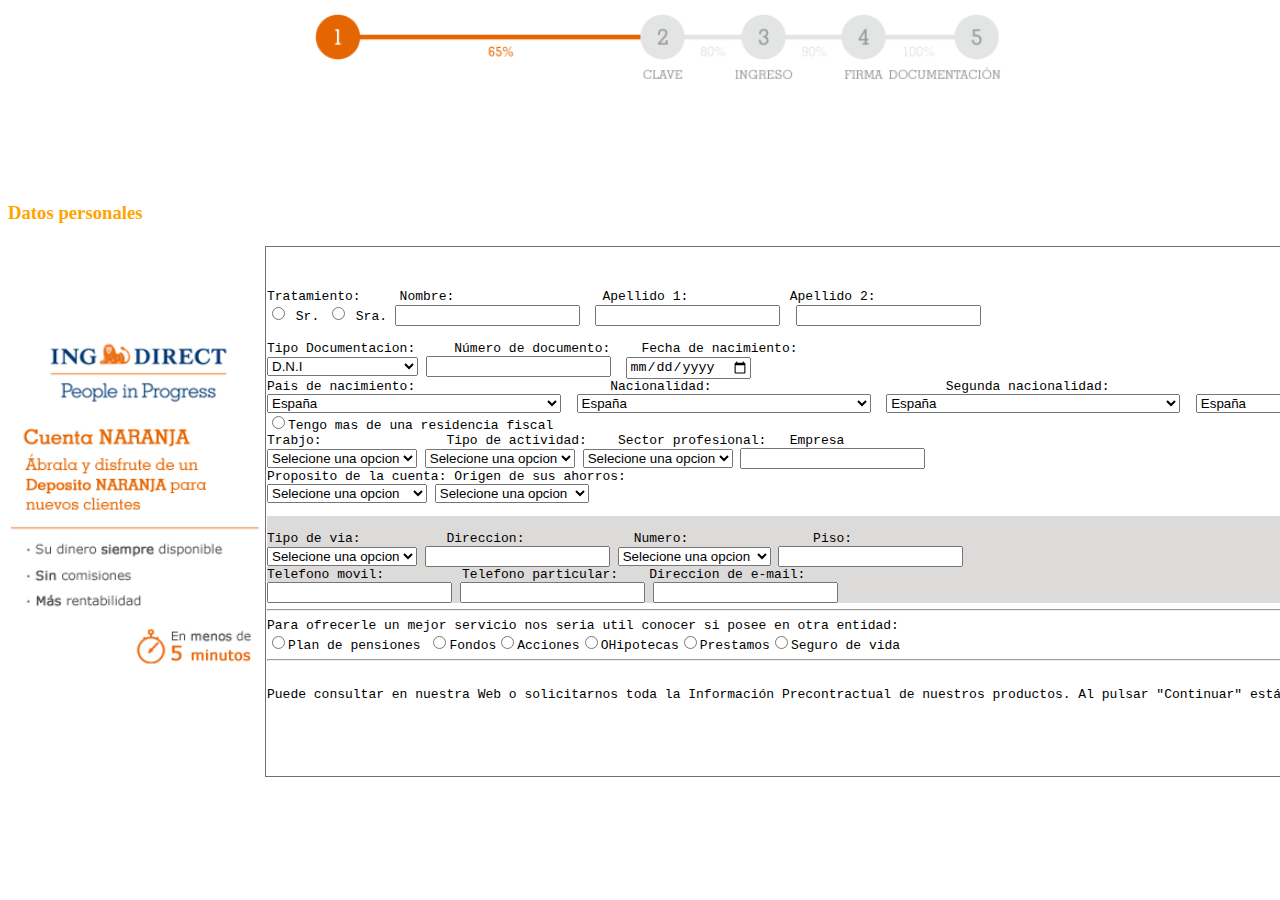
==== commit 31f47b39: "css preguntar cosas" ====
--- a/index.html
+++ b/index.html
@@ -5,16 +5,19 @@
     <meta name="viewport" content="width=device-width, initial-scale=1.0">
     <meta http-equiv="X-UA-Compatible" content="ie=edge">
     <title>ING Direct</title>
+    <link href="estilo.css" rel="stylesheet" type="text/css">
 </head>
 <body>
+    <table>
     <header>
-        <center><img src="img\header.PNG" alt="Progreso de pasos"></center>
+        <tr><center><img src="img\header.PNG" alt="Progreso de pasos"></center></tr>
     </header>
     <nav>
-       <a href="https://www.ing.es/"> <img src="img\nav.PNG" alt="Informacion ING"></a>
+       <td><a href="https://www.ing.es/"> <img src="img\nav.PNG" alt="Informacion ING"></a></td>
     </nav>
     <main>
         <h3>Datos personales</h3>
+        <td id=formulario>
         <pre>
         <p>Tratamiento:     Nombre:                   Apellido 1:             Apellido 2: 
 <input type="radio" name="hm" value="h" required> Sr. <input type="radio" name="hm" value="m"> Sra. <input type="text" name="nombre" required>  <input type="text" name="apellido1" required>  <input type="text" name="apellido2" required>
@@ -1054,7 +1057,7 @@
             <option value="5">Otros</option>
             <option value="6">Prestamos</option>
         </select>
-<div>
+<div id="medio">
 Tipo de via:           Direccion:              Numero:                Piso:
 <select name="Via">
         <option value="-">Selecione una opcion</option>
@@ -1123,15 +1126,15 @@
         </select> <input type="number" name="numero">
 Telefono movil:          Telefono particular:    Direccion de e-mail:
 <input type="number" name="numero"> <input type="number" name="numero"> <input type="text" name="texto">
-</div>
-<div>
-Para ofrecerle un mejor servicio nos seria util conocer si posee en otra entidad:
+</div><hr><div>Para ofrecerle un mejor servicio nos seria util conocer si posee en otra entidad:
 <input type="radio" name="radio1" value="1">Plan de pensiones <input type="radio" name="radio2" value="2">Fondos<input type="radio" name="radio3" value="3">Acciones<input type="radio" name="radio4" value="4">OHipotecas<input type="radio" name="radio5" value="5">Prestamos<input type="radio" name="radio" value="6">Seguro de vida
-<div>
+<div><hr>
 Puede consultar en nuestra Web o solicitarnos toda la Información Precontractual de nuestros productos. Al pulsar "Continuar" está aceptando la Cláusula de Protección de datos.<input type="submit" value="Continuar">
 </div>
 </p>
         </pre>
+        </td>
     </main>
+</table>
 </body>
 </html>--- a/estilo.css
+++ b/estilo.css
@@ -0,0 +1,15 @@
+h3{
+    color:orange;
+}
+#formulario{
+    border: 1px solid #727171;
+}
+pre{
+    font: verdana;
+}
+#medio{
+    background: #DDDADA;
+}
+article{
+    background: #D2CBCB;
+}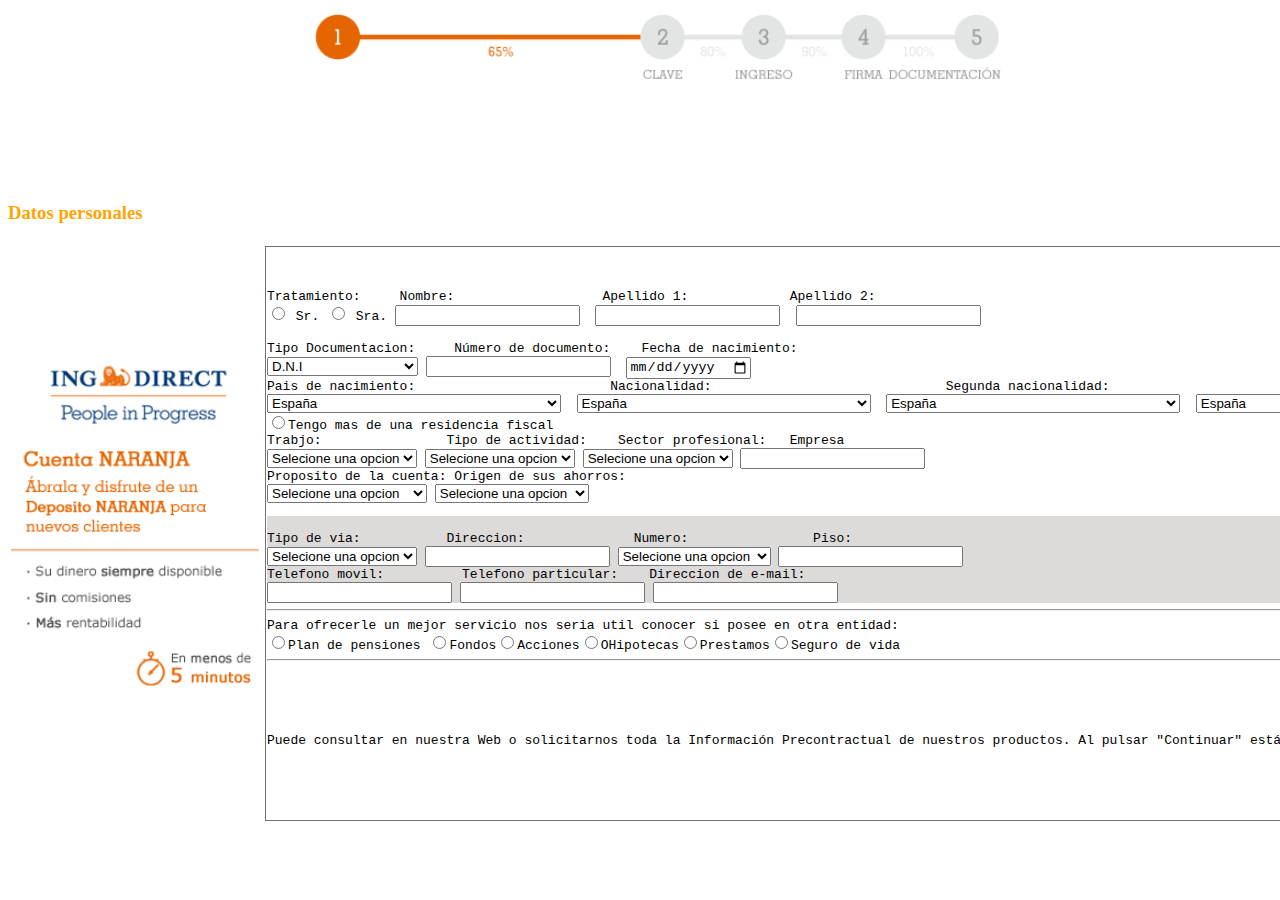
==== commit b37461c9: "adgñgd" ====
--- a/index.html
+++ b/index.html
@@ -1129,7 +1129,7 @@
 </div><hr><div>Para ofrecerle un mejor servicio nos seria util conocer si posee en otra entidad:
 <input type="radio" name="radio1" value="1">Plan de pensiones <input type="radio" name="radio2" value="2">Fondos<input type="radio" name="radio3" value="3">Acciones<input type="radio" name="radio4" value="4">OHipotecas<input type="radio" name="radio5" value="5">Prestamos<input type="radio" name="radio" value="6">Seguro de vida
 <div><hr>
-Puede consultar en nuestra Web o solicitarnos toda la Información Precontractual de nuestros productos. Al pulsar "Continuar" está aceptando la Cláusula de Protección de datos.<input type="submit" value="Continuar">
+Puede consultar en nuestra Web o solicitarnos toda la Información Precontractual de nuestros productos. Al pulsar "Continuar" está aceptando la Cláusula de Protección de datos. <a href="cuenta.html"><img src="img\continuar.PNG" alt="ing"></a>
 </div>
 </p>
         </pre>
